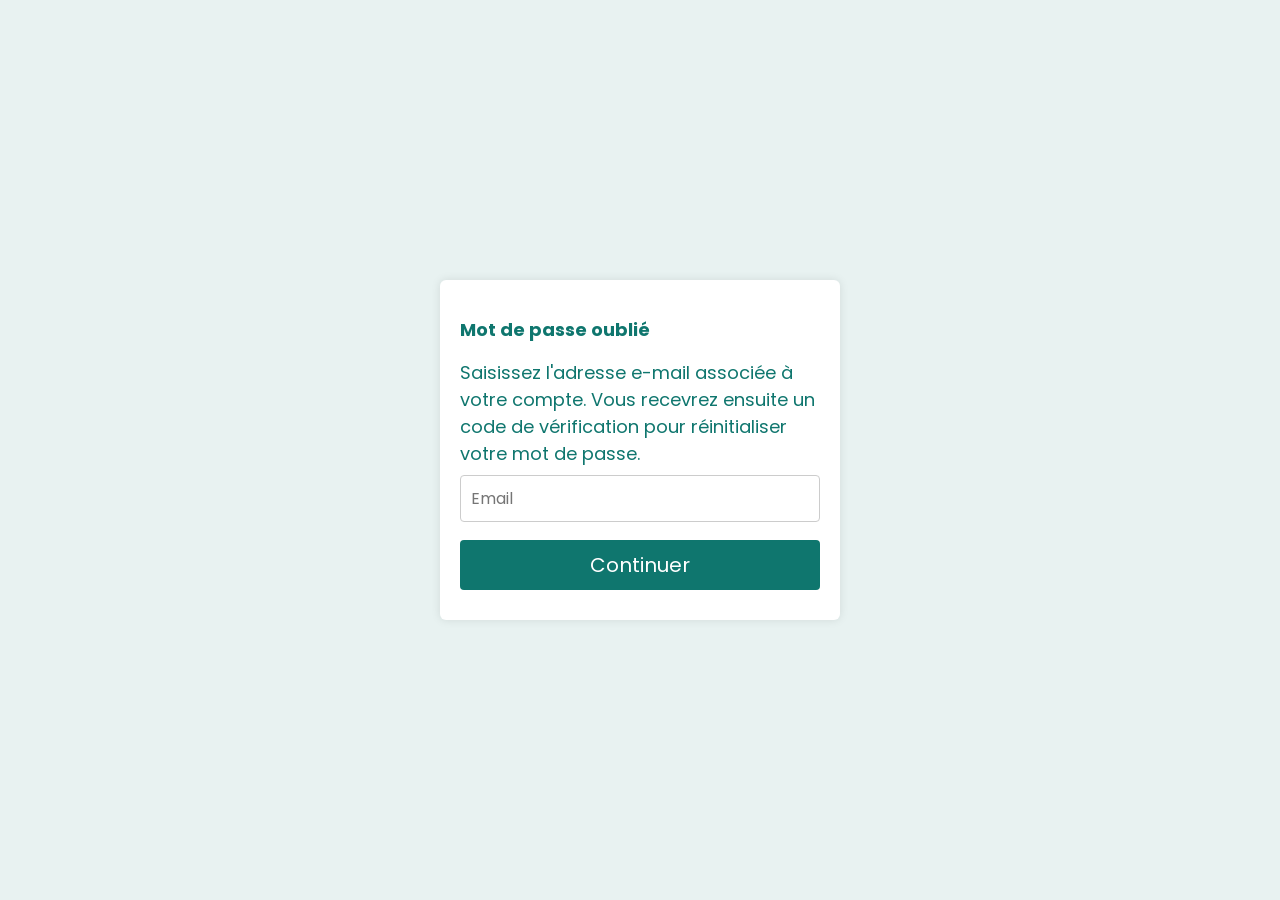
==== forgot-password.html @ a947a9fd "Debut du projet d'authentification avec modification du mot de passe oubliee" ====
<!doctype html>
<html lang="en">
  <head>
    <meta charset="UTF-8" />
    <meta name="viewport" content="width=device-width, initial-scale=1.0" />
    <link rel="stylesheet" href="style.css" />
    <title>Document</title>
  </head>
  <body>
    <section class="section1">
      <h2 class="title1">Mot de passe oublié</h2>
      <form action="" method="post" id="login">
        <label for="email"
          >Saisissez l'adresse e-mail associée à votre compte. Vous recevrez
          ensuite un code de vérification pour réinitialiser votre mot de
          passe.</label
        >
        <div class="user">
          <input
            type="email"
            name="email"
            autocomplete="email"
            placeholder="Email"
            id="email"
          />
        </div>
        <input type="submit" value="Continuer" name="send" id="send" />
      </form>
    </section>
  </body>
</html>
---- style.css ----
@import url("https://fonts.googleapis.com/css2?family=Inter:ital,opsz,wght@0,14..32,100..900;1,14..32,100..900&family=Poppins:ital,wght@0,100;0,200;0,300;0,400;0,500;0,600;0,700;0,800;0,900;1,100;1,200;1,300;1,400;1,500;1,600;1,700;1,800;1,900&display=swap");
* {
  margin: 0;
  padding: 0;
  box-sizing: border-box;
  font-family: "Poppins", sans-serif;
}
body {
  background-color: #e8f2f1;
  display: flex;
  justify-content: center;
  align-items: center;
  min-height: 100vh;
}
.section1 {
  width: 400px;
}
section {
  background-color: #fff;
  width: 350px;
  padding: 20px;
  border-radius: 6px;
  box-shadow: 0 0 10px rgba(0, 0, 0, 0.1);
  animation: anime 1s ease;
}
section h2 {
  text-align: center;
  font-size: 2.5rem;
  margin: 8px 0;
  padding: 5px 0;
  color: #0f766e;
}
form {
  display: flex;
  flex-direction: column;
  justify-content: center;
}
label {
  display: block;
  font-size: 18px;
  margin-bottom: 8px;
  color: #0f766e;
}
.otp-box{
display:flex;
justify-content:space-between;
margin:20px 0;
}
.otp-box input{
width:40px;
height:45px;
font-size:20px;
text-align:center;
border:1px solid #ccc;
border-radius:5px;
}
#timer{
color:gray;
font-size:14px;
}
p {
  display: block;
  font-size: 18px;
  margin-bottom: 8px;
  color: #0f766e;
}
input {
  padding: 10px;
  width: 100%;
  margin-bottom: 8px;
  border: 1px solid #ccc;
  border-radius: 4px;
  font-size: 16px;
  outline: #0f766e;
  transition:
    border-color 0.3s ease,
    box-shadow 0.5s ease;
  position: relative;
}
input:focus {
  border-color: #0f766e;
  box-shadow: 0 0 5px #0f766e;
}
input[type="submit"] {
  background-color: #0f766e;
  border: 0;
  margin: 10px 0;
  color: #fff;
  font-size: 20px;
  font-weight: 400;
  cursor: pointer;
  transition: 0.5s ease-out;
}
input[type="submit"]:hover {
  transform: scale(0.9);
}
h3 {
  text-align: center;
  font-size: 15.5px;
  font-weight: 700;
  padding: 8px 0;
  color: #1ab8aa;
}
.link-google {
  display: flex;
  justify-content: center;
  align-items: center;
  border: 1px solid #0f766e;
  border-radius: 4px;
  padding: 12px;
  background-color: #fff;
}
.link-google a {
  text-decoration: none;
  color: #0f766e;
  font-size: 1.2rem;
  padding: 2px;
  font-size: 18px;
}
.title1 {
  text-align: start;
  font-size: 18px;
  font-weight: 700;
  padding: 8px 0;
  color: #0f766e;
}
.title {
  text-align: center;
  font-size: 18px;
  font-weight: 700;
  padding: 8px 0;
  color: #0f766e;
}
.link-register {
  text-align: center;
  text-decoration: none;
  border: 1px solid #0f766e;
  border-radius: 4px;
  padding: 12px;
  background-color: #0f766e;
  color: #fff;
  line-clamp: 1;
  transition: 0.5s ease-out;
}
.link-register:hover {
  transform: scale(0.9);
}
.forgot-password {
  display: flex;
  justify-content: flex-start;
}
.forgot-password,
a {
  text-decoration: none;
  color: #0f766e;
  font-size: 1.2rem;
  padding: 2px;
  font-size: 18px;
}
#info {
  padding: 5px;
  text-align: center;
  font-weight: 600;
}
/* .user,.pwd{
  position: relative;
  display: flex;
  align-items: center; 
}*/
/* i{
  width: 45px;
  padding: 11px;
  border: 1px solid #ccc;
  margin-left: 8px;
  position: absolute;
  left: 0;
  transform: translateY(-5px);
} */
.pwd,
.confirm-pwd {
  position: relative;
}
#eye,
#eye1 {
  position: absolute;
  top: 15px;
  right: 10px;
  font-size: 18px;
  cursor: pointer;
}
.fa-eye.active::before {
  content: "\f070";
  color: #1a1919;
}
#pwd::before {
  content: "\f070";
  color: #1a1919;
}
.info,
.pass {
  color: rgb(253, 99, 99);
  position: relative;
  left: 15px;
}
@keyframes anime {
  from {
    transform: translateY(50px);
  }
}
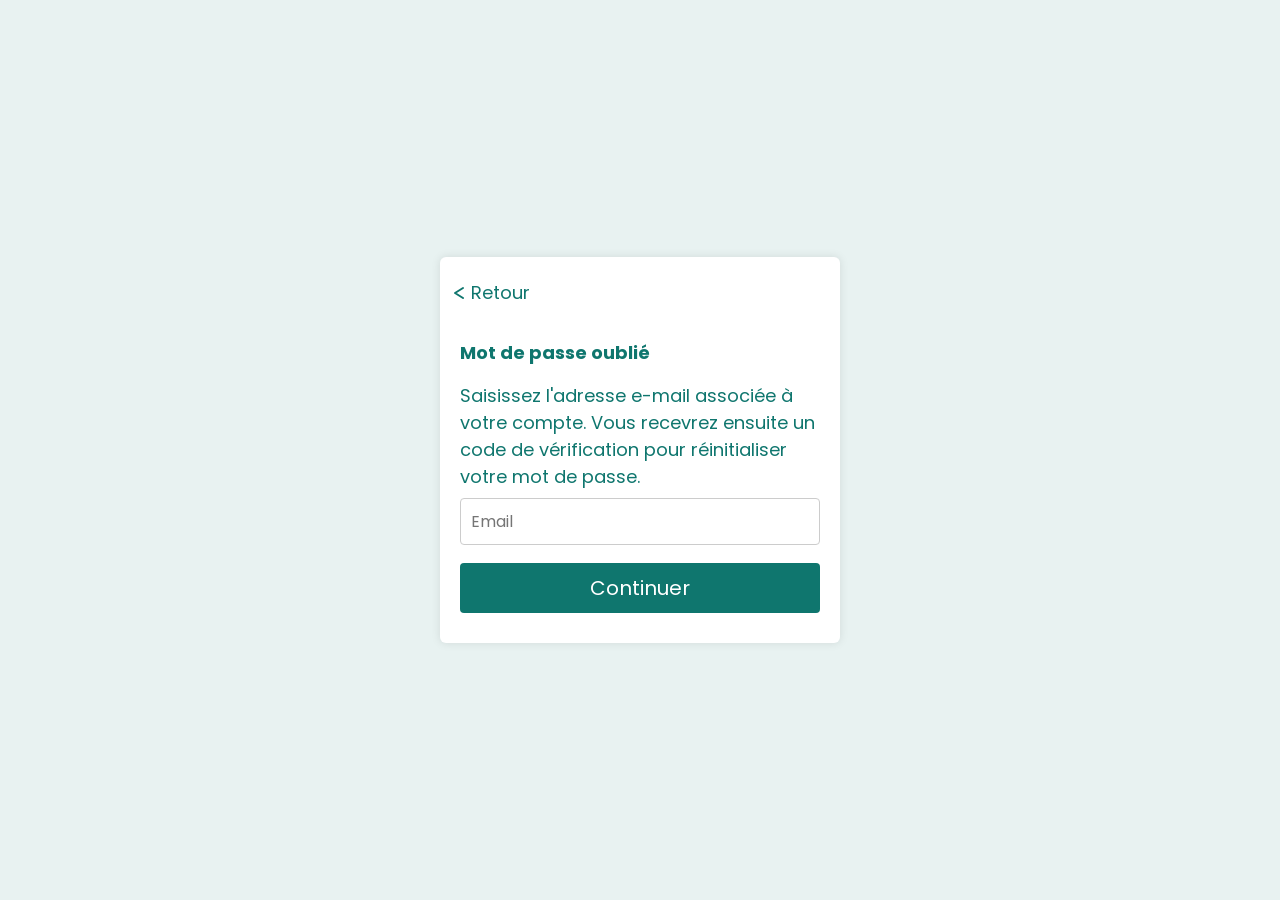
==== commit 3cd1bbef: "Modification de certains fichiers et ajout d'autre" ====
--- a/forgot-password.html
+++ b/forgot-password.html
@@ -8,8 +8,11 @@
   </head>
   <body>
     <section class="section1">
+            <div class="link-back"><svg width="24" height="24" viewBox="0 0 24 24" fill="none" xmlns="http://www.w3.org/2000/svg">
+  <path d="M18 17L10 12L18 7" stroke="#0f766e" stroke-width="2" stroke-linecap="round" stroke-linejoin="round"/>
+</svg> <a href="#">Retour</a></div>
       <h2 class="title1">Mot de passe oublié</h2>
-      <form action="" method="post" id="login">
+      <form action="" method="post" id="forgotpassword">
         <label for="email"
           >Saisissez l'adresse e-mail associée à votre compte. Vous recevrez
           ensuite un code de vérification pour réinitialiser votre mot de
--- a/style.css
+++ b/style.css
@@ -40,6 +40,13 @@
   font-size: 18px;
   margin-bottom: 8px;
   color: #0f766e;
+}
+.link-back{
+  display: inline-flex;
+  align-items: center;
+  margin-bottom: 15px;
+  cursor: pointer;
+  margin-left: -15px;
 }
 .otp-box{
 display:flex;
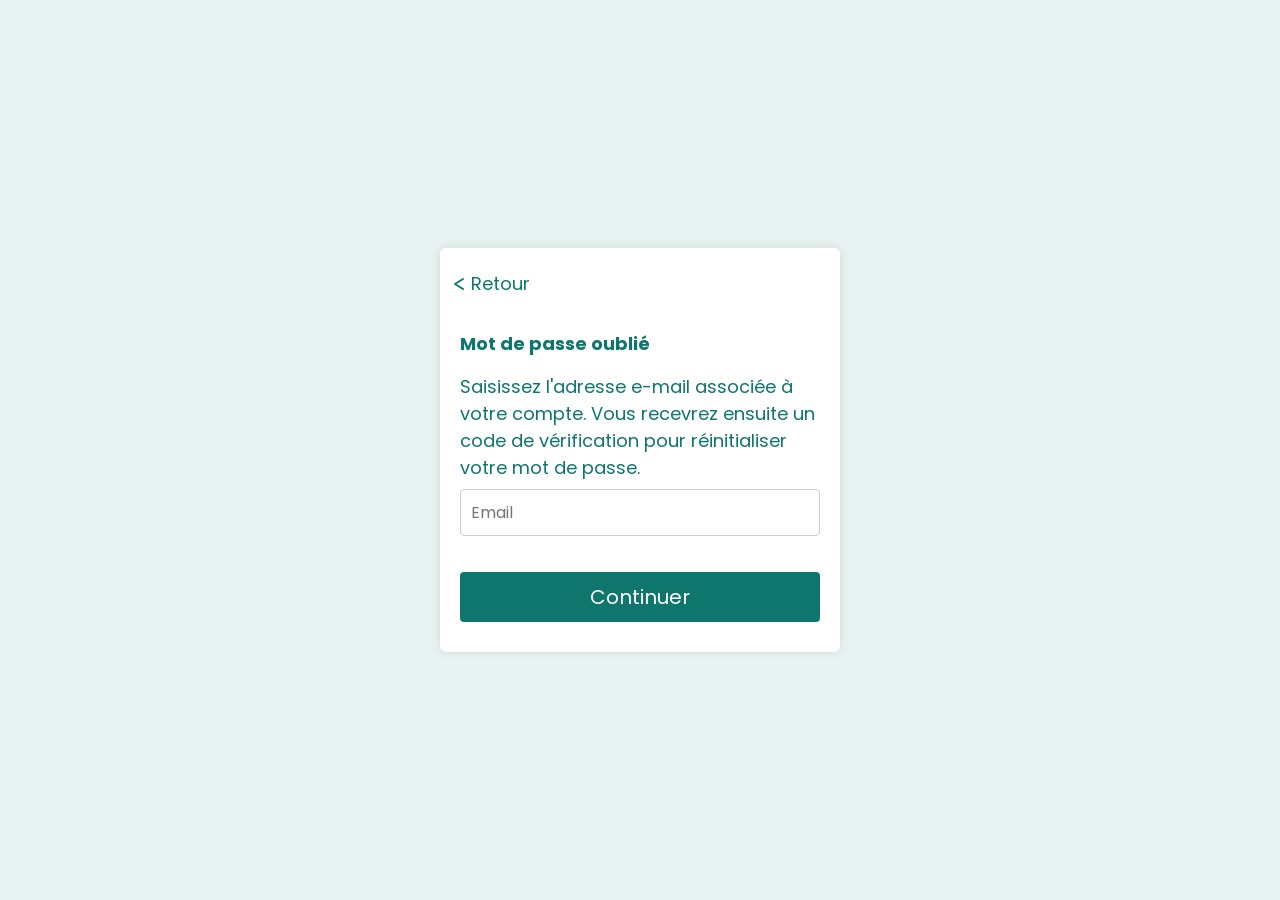
==== commit 6f53161a: "Proche de la finalisation reste quelque modification pour boucler le projet" ====
--- a/forgot-password.html
+++ b/forgot-password.html
@@ -1,16 +1,22 @@
 <!doctype html>
-<html lang="en">
+<html lang="fr">
   <head>
     <meta charset="UTF-8" />
     <meta name="viewport" content="width=device-width, initial-scale=1.0" />
     <link rel="stylesheet" href="style.css" />
-    <title>Document</title>
+    <link rel="icon" type="image/png" href="favicon/favicon-96x96.png" sizes="96x96" />
+<link rel="icon" type="image/svg+xml" href="favicon/favicon.svg" />
+<link rel="shortcut icon" href="favicon/favicon.ico" />
+<link rel="apple-touch-icon" sizes="180x180" href="favicon/apple-touch-icon.png" />
+<link rel="manifest" href="favicon/site.webmanifest" />
+    <script src="forgot-password.js" defer></script>
+    <title>AuthSystem | Forgot-password</title>
   </head>
   <body>
     <section class="section1">
             <div class="link-back"><svg width="24" height="24" viewBox="0 0 24 24" fill="none" xmlns="http://www.w3.org/2000/svg">
   <path d="M18 17L10 12L18 7" stroke="#0f766e" stroke-width="2" stroke-linecap="round" stroke-linejoin="round"/>
-</svg> <a href="#">Retour</a></div>
+</svg> <a href="login.html">Retour</a></div>
       <h2 class="title1">Mot de passe oublié</h2>
       <form action="" method="post" id="forgotpassword">
         <label for="email"
@@ -27,6 +33,7 @@
             id="email"
           />
         </div>
+        <p id="info"></p>
         <input type="submit" value="Continuer" name="send" id="send" />
       </form>
     </section>
--- a/style.css
+++ b/style.css
@@ -67,6 +67,12 @@
 }
 p {
   display: block;
+  font-size: 18px;
+  margin-bottom: 8px;
+  color: #0f766e;
+}
+#timer{
+  display: inline;
   font-size: 18px;
   margin-bottom: 8px;
   color: #0f766e;
